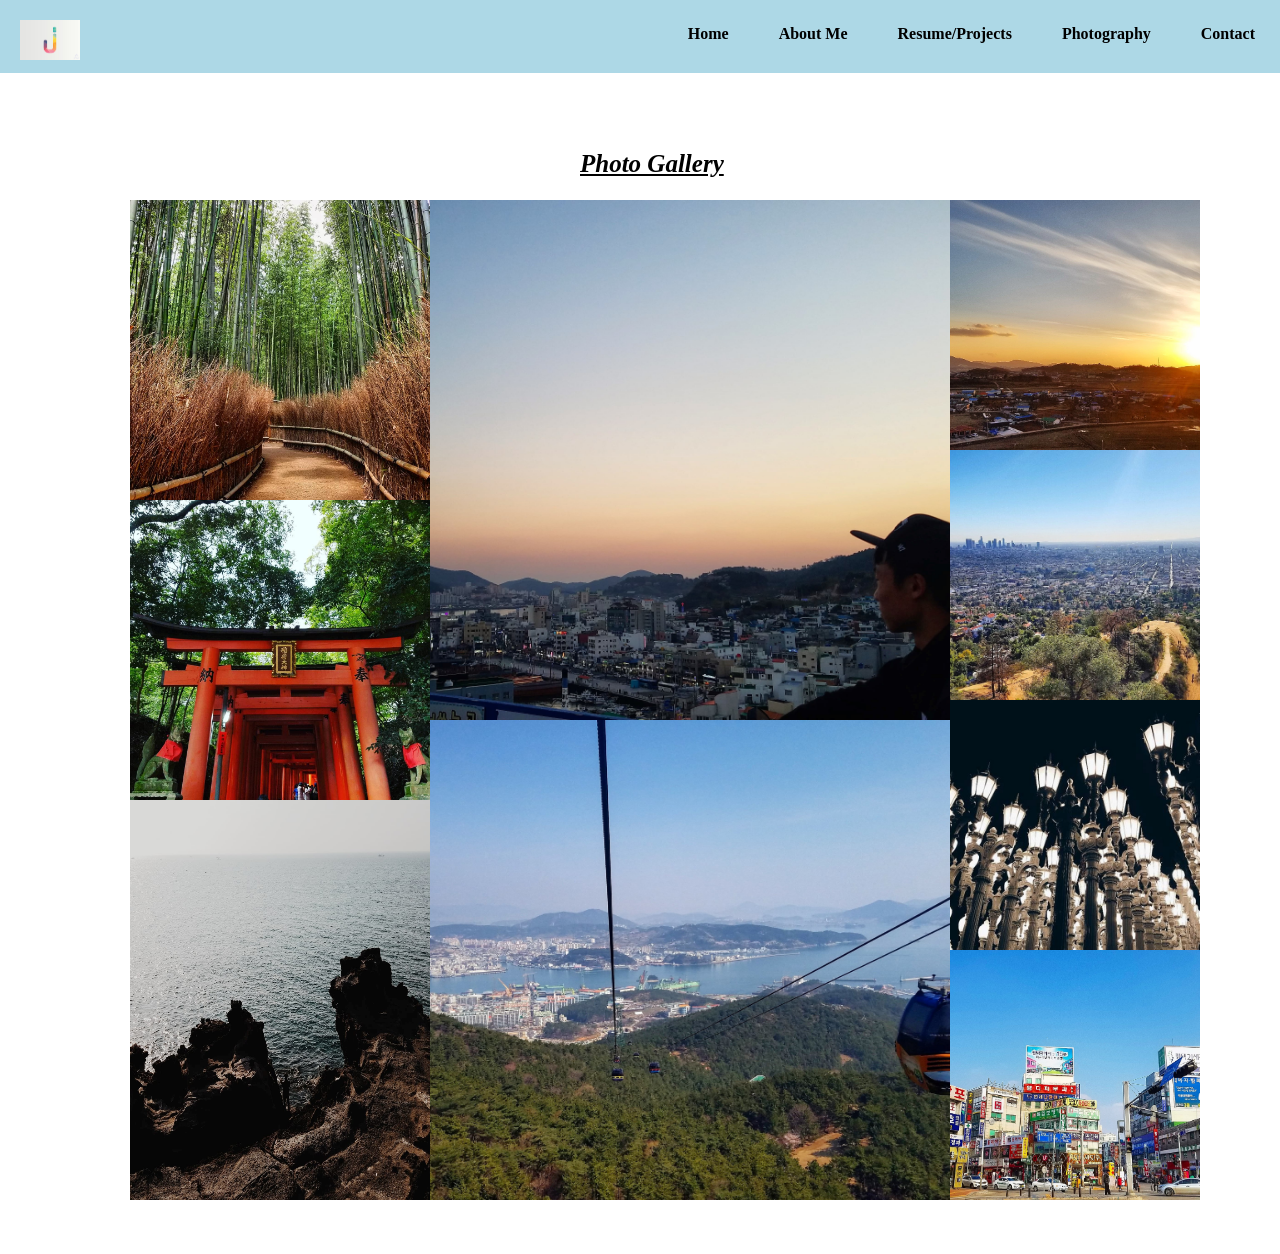
==== photo.html @ a3b78559 "New" ====
<!DOCTYPE html>
<html>
  <head>
    <link rel= "stylesheet" type = "text/css" href="assets/css/photo.css">
    <script src="https://ajax.googleapis.com/ajax/libs/jquery/3.3.1/jquery.min.js"></script>
    <script src="assets/javascript/photo.js"></script>
  </head>
  <body>

    <!-- Nav Bar -->
    <div id="nav-bar">
      <div id="words">
        <div class="words">
          <div class= "tab"><a href = "contact.html" style= "text-decoration:none; color:inherit;">Contact</div>
          <div class= "tab"><a href = "photo.html" style="text-decoration:none; color:inherit;">Photography</a></div>
          <div class= "tab"><a href = "project.html" style= "text-decoration:none; color:inherit;">Resume/Projects</div>
          <div class= "tab"><a href = "aboutme.html" style="text-decoration:none; color:inherit;">About Me</a></div>
          <div class= "tab"><a href= "web.html" style="text-decoration:none; color:inherit;">Home</a></div>
          <div class="jlogo"><a href = "web.html"><img src= "assets/images/jlogo.jpg" height= 40px></a></div>
        </div>
      </div>
    </div>
    <div id = "title">
      <div class = "page">Photo Gallery</div>
    </div>
    <div id = "photos">
      <div class = "bamboo"><img src = "assets/images/bamboo.jpg" height = 300px></div>
      <div class = "busan"><img src = "assets/images/busan.jpg"  height = 520px></div>
      <div class = "shrine"><img src = "assets/images/shrine.jpg"  height = 300px></div>
      <div class = "jeju"><img src = "assets/images/jeju.jpg" width = 300px height = 400px></div>
      <div class = "view"><img src = "assets/images/view.jpg" width = 520px height = 480px></div>
      <div class = "home"><img src = "assets/images/sunset.jpg" height = 250px></div>
      <div class = "la"><img src = "assets/images/la.jpg" height = 250px></div>
      <div class = "light"><img src = "assets/images/light.jpg" height = 250px></div>
      <div class = "downtown"><img src = "assets/images/wow.jpg" height = 250px></div>
    </div>
    </body>
  </html>
---- assets/css/photo.css ----
body {
  margin: 0;
 /* background-color: #DAD2E3;*/
  margin-right: 0px;
}

#nav-bar {

  width: 100%;
  height: 73px;
  background:lightblue;
  position: static;
}

.tab{
  display: inline-block;
  padding: 25px;
  border-radius: 20%;
  font-weight: bold;
  font-family: "Bodoni MT";
  float: right;
}

.jlogo {
  padding: 20px;
  float: left;
}

.page {
  font-family: "Bodoni MT";
  font-size: 25px;
  font-weight: bold;
  text-decoration: underline;
  font-style: italic;
}

#title {
  position: absolute;
  left: 580px;
  top: 150px;
}

.bamboo{
  position: absolute;
  padding: 50px;
  top: 150px;
  left:80px;
}

.busan{
  position: absolute;
  left: 430px;
  top: 200px;
}

.shrine{
  position: absolute;
  left: 130px;
  top: 500px;
}

.jeju{
  position: absolute;
  padding-bottom: 50px;
  left: 130px;
  top: 800px;
}

.view{
  position: absolute;
  left: 430px;
  top: 720px;
}

.home{
  position: absolute;
  left: 950px;
  top: 200px;
}

.la{
  position: absolute;
  left: 950px;
  top:450px;
}

.light{
  position: absolute;
  left: 950px;
  top: 700px;
}

.downtown{
  position: absolute;
  left: 950px;
  top:950px;
}


.bamboo:hover{
  opacity: .5;
}

.busan:hover{
  opacity: .5;
}

.shrine:hover{
opacity: .5;
}

.jeju:hover{
opacity: .5;
}

.view:hover{
opacity: .5;
}

.home:hover{
opacity: .5;
}

.la:hover{
opacity: .5;
}

.light:hover{
opacity: .5;
}

.downtown:hover{
opacity: .5;
}
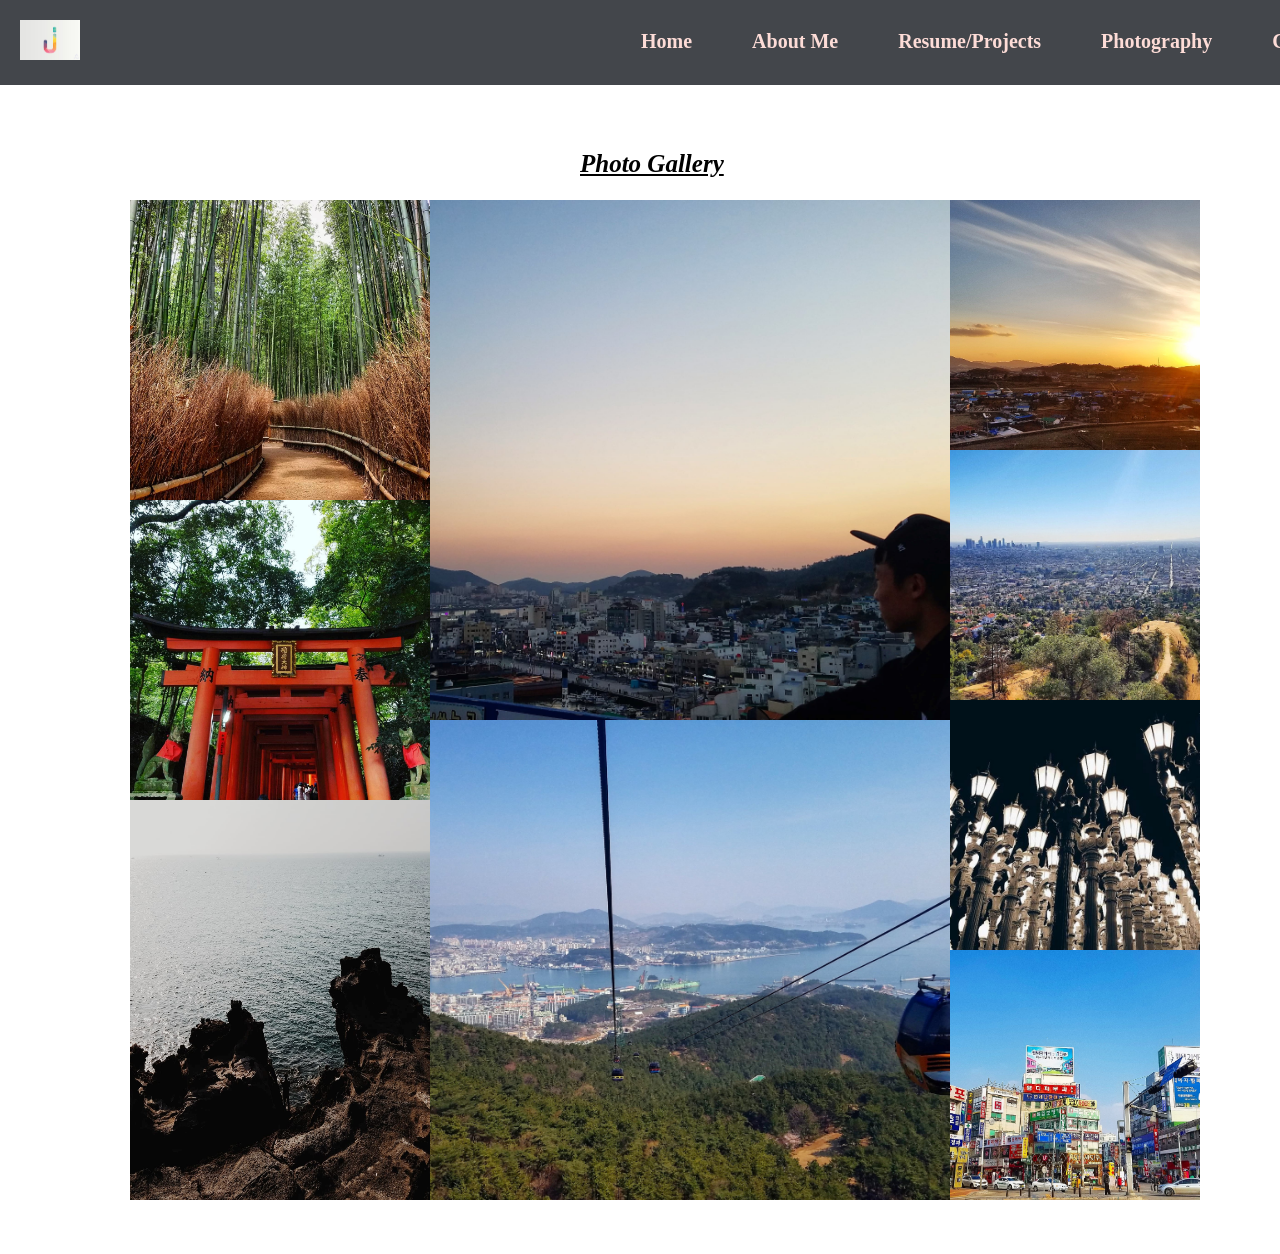
==== commit 6b40a4eb: "Update photo.html" ====
--- a/photo.html
+++ b/photo.html
@@ -4,6 +4,7 @@
     <link rel= "stylesheet" type = "text/css" href="assets/css/photo.css">
     <script src="https://ajax.googleapis.com/ajax/libs/jquery/3.3.1/jquery.min.js"></script>
     <script src="assets/javascript/photo.js"></script>
+    <meta name="viewport" content="initial-scale=1.0, width=device-width">
   </head>
   <body>
 
--- a/assets/css/photo.css
+++ b/assets/css/photo.css
@@ -5,25 +5,45 @@
 }
 
 #nav-bar {
-
-  width: 100%;
-  height: 73px;
-  background:lightblue;
-  position: static;
+  width: 1370px;
+  height: 85px;
+  top: 0px;
+  background:#43464b;
+  position: fixed;
+  z-index: 2;
+  animation-name: fadeIn;
+  animation-duration: 1.3s;
+  animation-timing-function: ease-in;
 }
 
 .tab{
   display: inline-block;
-  padding: 25px;
+  padding: 30px;
   border-radius: 20%;
   font-weight: bold;
   font-family: "Bodoni MT";
+  font-size: 20px;
   float: right;
+  color: #FDDCD7;
 }
+
+.tab:hover {
+  cursor: pointer;
+  animation-name: superbounce;
+  animation-duration: .5s;
+  animation-iteration-count: infinite;
+}
+
 
 .jlogo {
   padding: 20px;
   float: left;
+}
+
+.jlogo:hover{
+  animation-name: fadeIn;
+  animation-duration: 1.5s;
+  cursor: pointer;
 }
 
 .page {
@@ -132,3 +152,41 @@
 .downtown:hover{
 opacity: .5;
 }
+
+@keyframes fadeIn {
+  from { opacity: 0; }
+  to { opacity: 1; }
+}
+
+@keyframes superbounce {
+  0%   { transform: translateY(0px); }
+    10%   { transform: translateY(2px); }
+    20%  { transform: translateY(4px); }
+    30%  { transform: translateY(6px); }
+    40%  { transform: translateY(8px); }
+    50%  { transform: translateY(10px); }
+    60% { transform: translateY(8px); }
+    70%   { transform: translateY(6px); }
+    80%  { transform: translateY(4px); }
+    90%  { transform: translateY(2px); }
+    100% { transform: translateY(0px); }
+}
+
+@media only screen and (max-width: 768px){
+  #nav-bar {
+    width: 400px;
+    height: 55px;
+  }
+  .jlogo img{
+    position: absolute;
+    top: 12px;
+    left: 6px;
+    height:28px;
+  }
+  .tab {
+    font-size: 6px;
+    padding: 1px;
+    padding-right: 40px;
+    padding-top: 25px;
+  }
+}
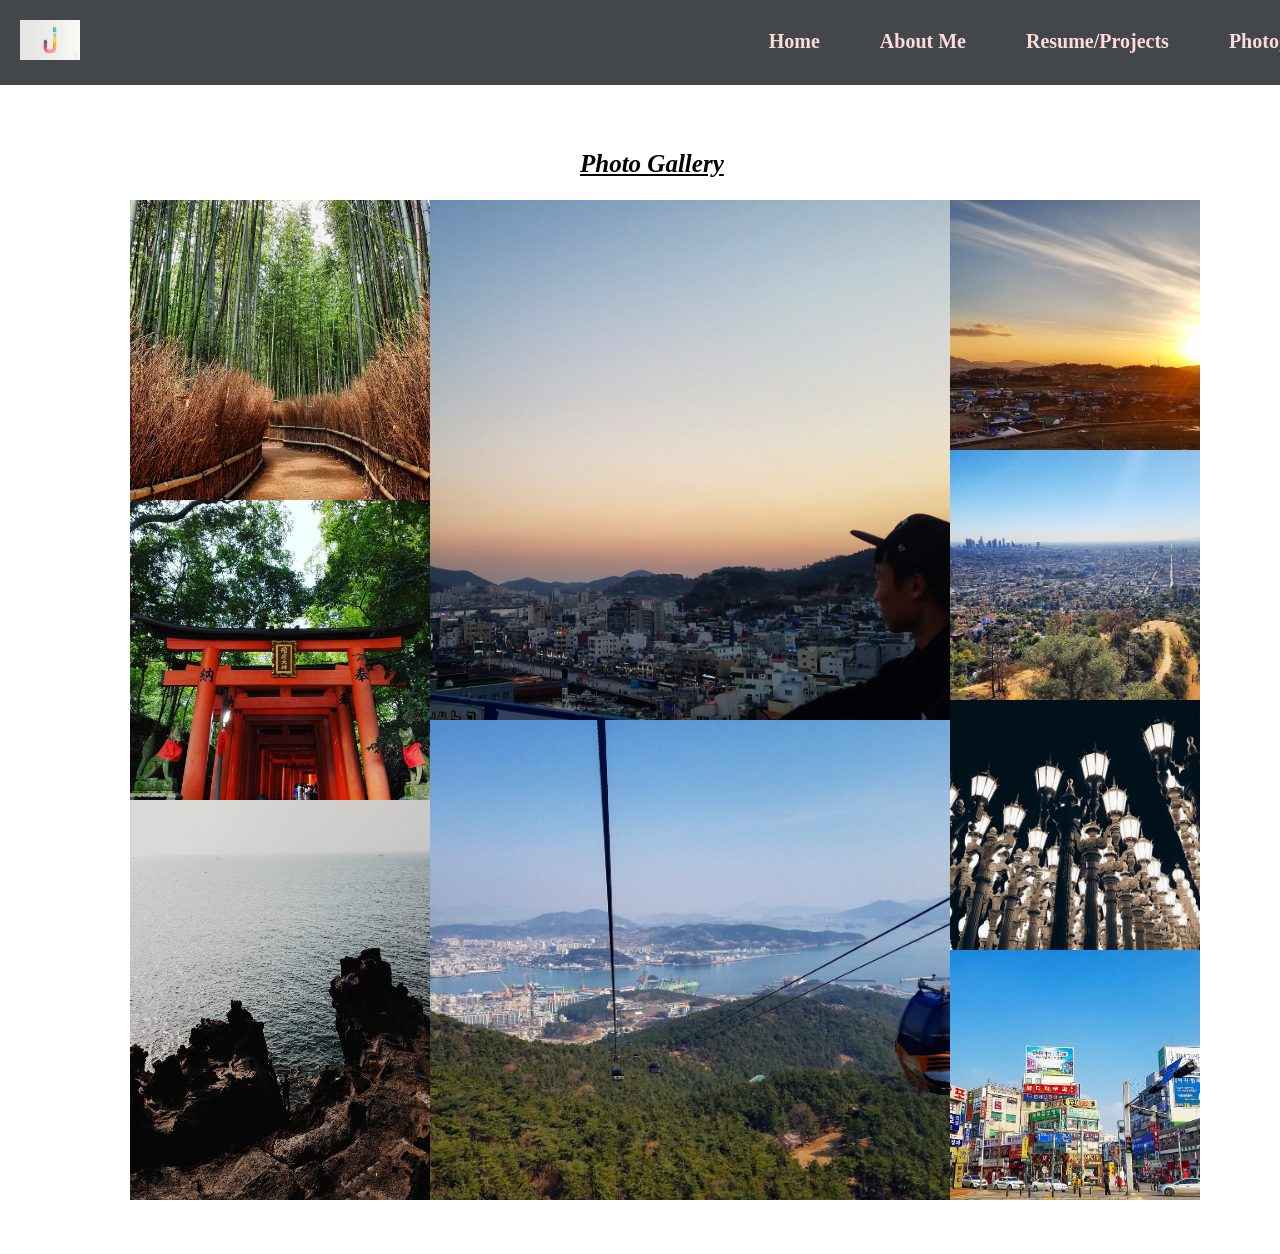
==== commit d91c28ce: "Update photo.html" ====
--- a/photo.html
+++ b/photo.html
@@ -11,8 +11,7 @@
     <!-- Nav Bar -->
     <div id="nav-bar">
       <div id="words">
-        <div class="words">
-          <div class= "tab"><a href = "contact.html" style= "text-decoration:none; color:inherit;">Contact</div>
+        <div class="words">        
           <div class= "tab"><a href = "photo.html" style="text-decoration:none; color:inherit;">Photography</a></div>
           <div class= "tab"><a href = "project.html" style= "text-decoration:none; color:inherit;">Resume/Projects</div>
           <div class= "tab"><a href = "aboutme.html" style="text-decoration:none; color:inherit;">About Me</a></div>
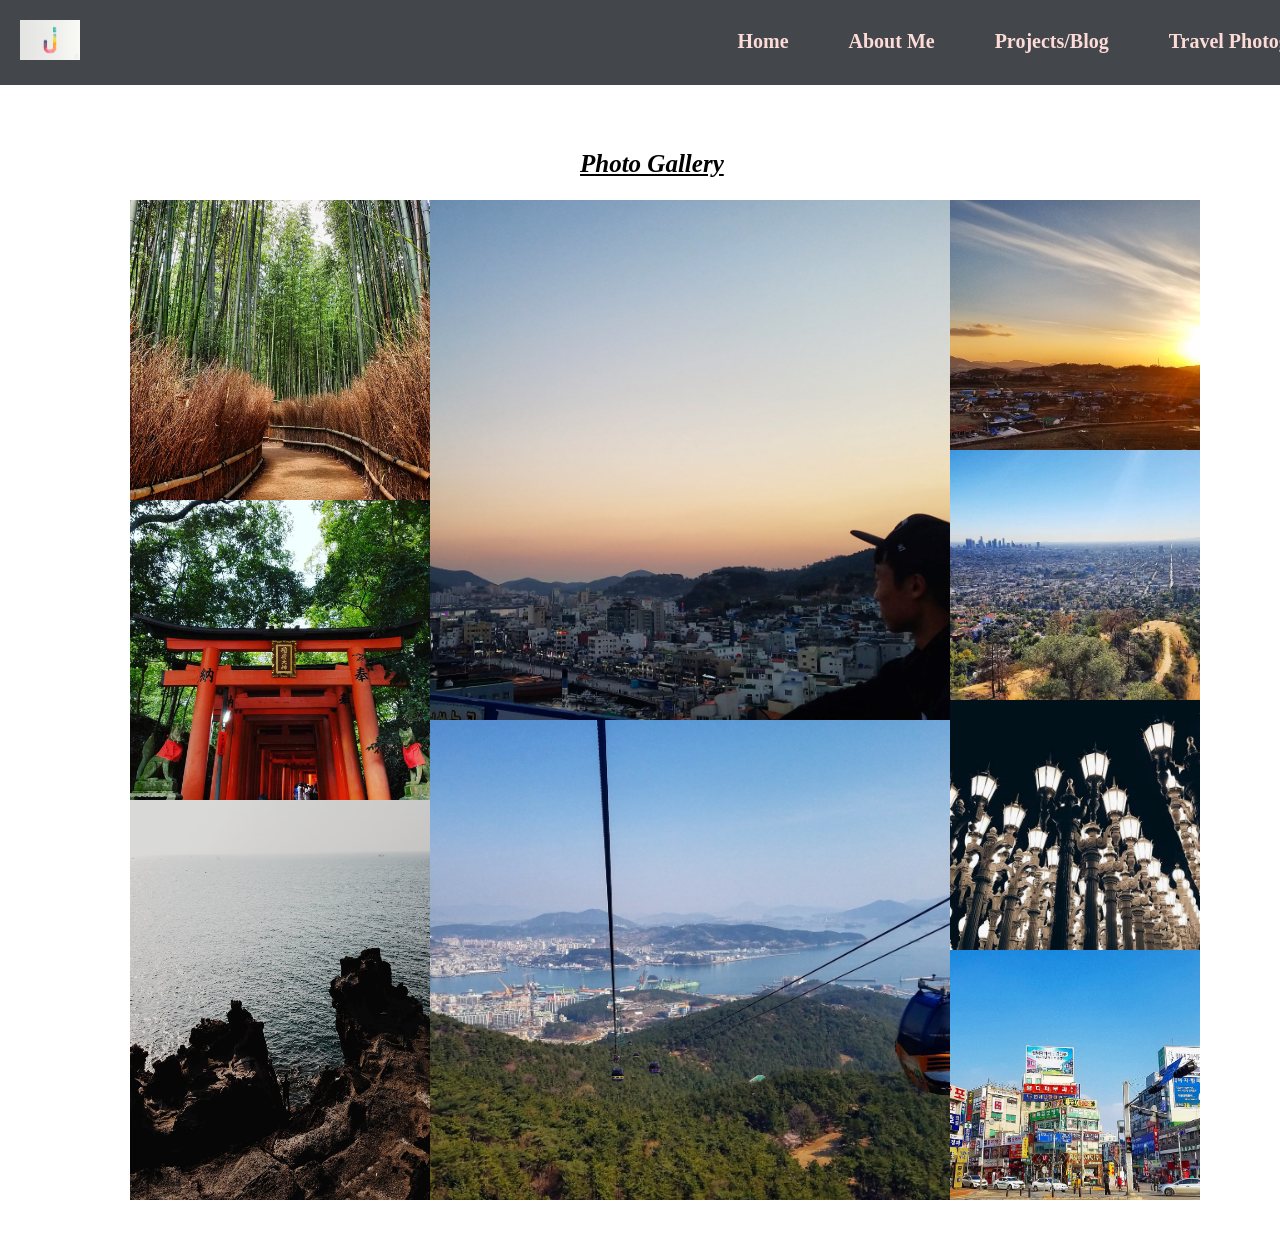
==== commit ef1eaed4: "Update photo.html" ====
--- a/photo.html
+++ b/photo.html
@@ -12,8 +12,8 @@
     <div id="nav-bar">
       <div id="words">
         <div class="words">        
-          <div class= "tab"><a href = "photo.html" style="text-decoration:none; color:inherit;">Photography</a></div>
-          <div class= "tab"><a href = "project.html" style= "text-decoration:none; color:inherit;">Resume/Projects</div>
+          <div class= "tab"><a href = "photo.html" style="text-decoration:none; color:inherit;">Travel Photography</a></div>
+          <div class= "tab"><a href = "project.html" style= "text-decoration:none; color:inherit;">Projects/Blog</div>
           <div class= "tab"><a href = "aboutme.html" style="text-decoration:none; color:inherit;">About Me</a></div>
           <div class= "tab"><a href= "web.html" style="text-decoration:none; color:inherit;">Home</a></div>
           <div class="jlogo"><a href = "web.html"><img src= "assets/images/jlogo.jpg" height= 40px></a></div>
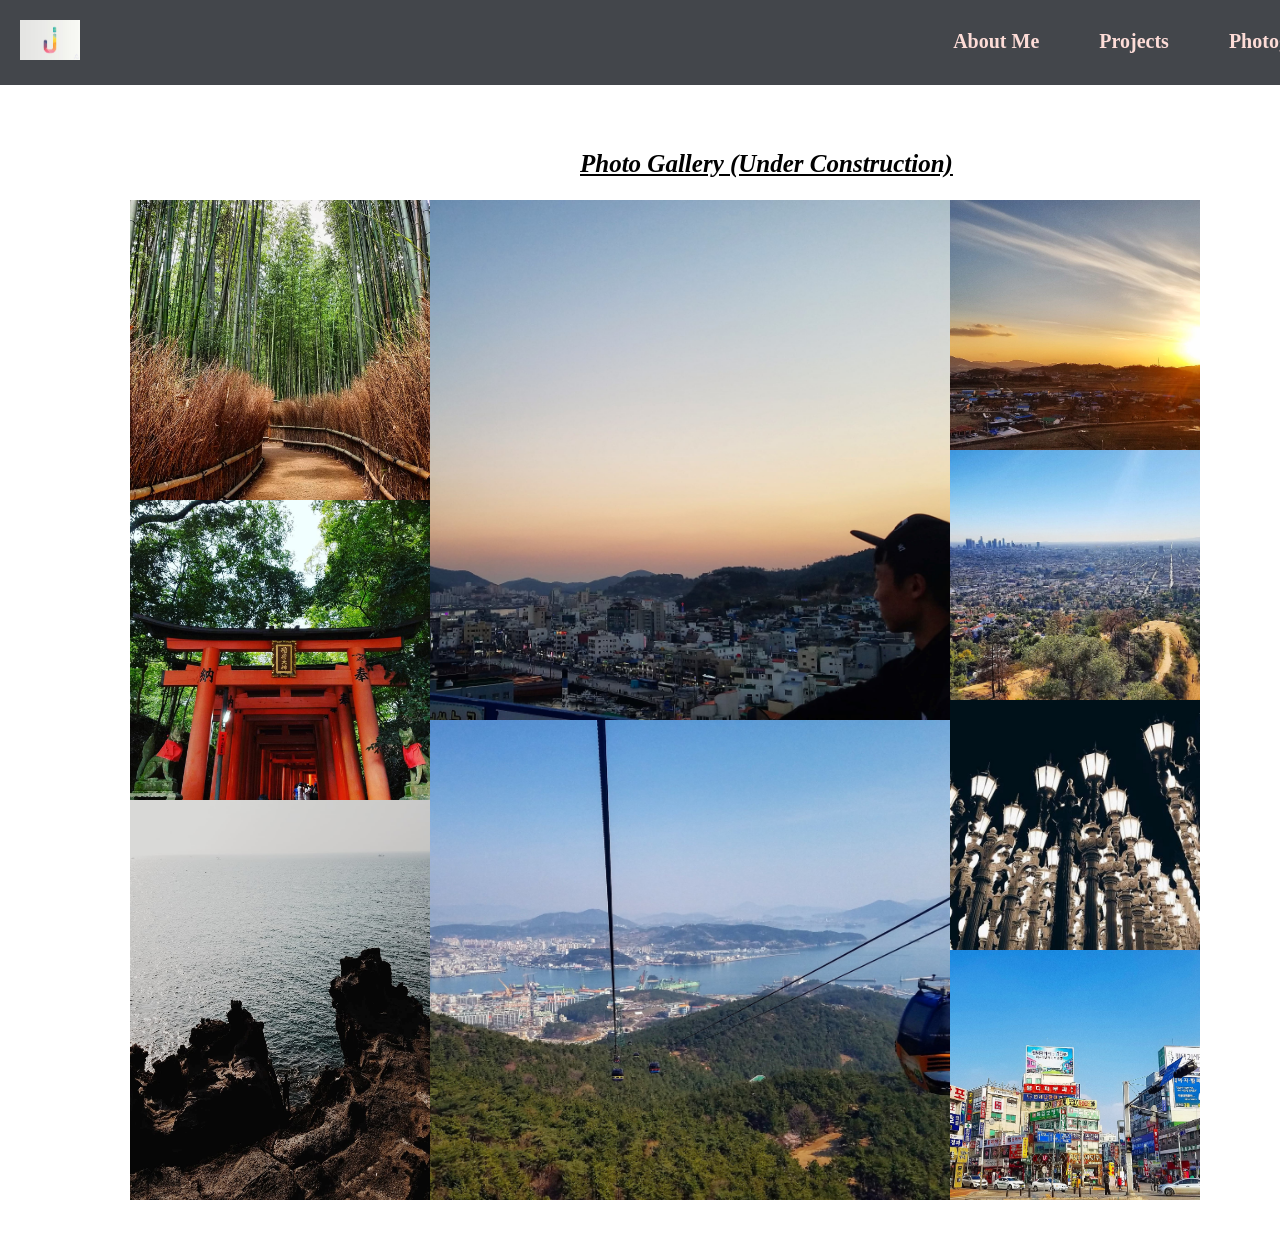
==== commit 63853c5c: "Update photo.html" ====
--- a/photo.html
+++ b/photo.html
@@ -11,17 +11,16 @@
     <!-- Nav Bar -->
     <div id="nav-bar">
       <div id="words">
-        <div class="words">        
-          <div class= "tab"><a href = "photo.html" style="text-decoration:none; color:inherit;">Travel Photography</a></div>
-          <div class= "tab"><a href = "project.html" style= "text-decoration:none; color:inherit;">Projects/Blog</div>
+        <div class="words">
+          <div class= "tab"><a href = "photo.html" style="text-decoration:none; color:inherit;">Photography</a></div>
+          <div class= "tab"><a href = "project.html" style= "text-decoration:none; color:inherit;">Projects</div>
           <div class= "tab"><a href = "aboutme.html" style="text-decoration:none; color:inherit;">About Me</a></div>
-          <div class= "tab"><a href= "web.html" style="text-decoration:none; color:inherit;">Home</a></div>
           <div class="jlogo"><a href = "web.html"><img src= "assets/images/jlogo.jpg" height= 40px></a></div>
         </div>
       </div>
     </div>
     <div id = "title">
-      <div class = "page">Photo Gallery</div>
+      <div class = "page">Photo Gallery (Under Construction)</div>
     </div>
     <div id = "photos">
       <div class = "bamboo"><img src = "assets/images/bamboo.jpg" height = 300px></div>
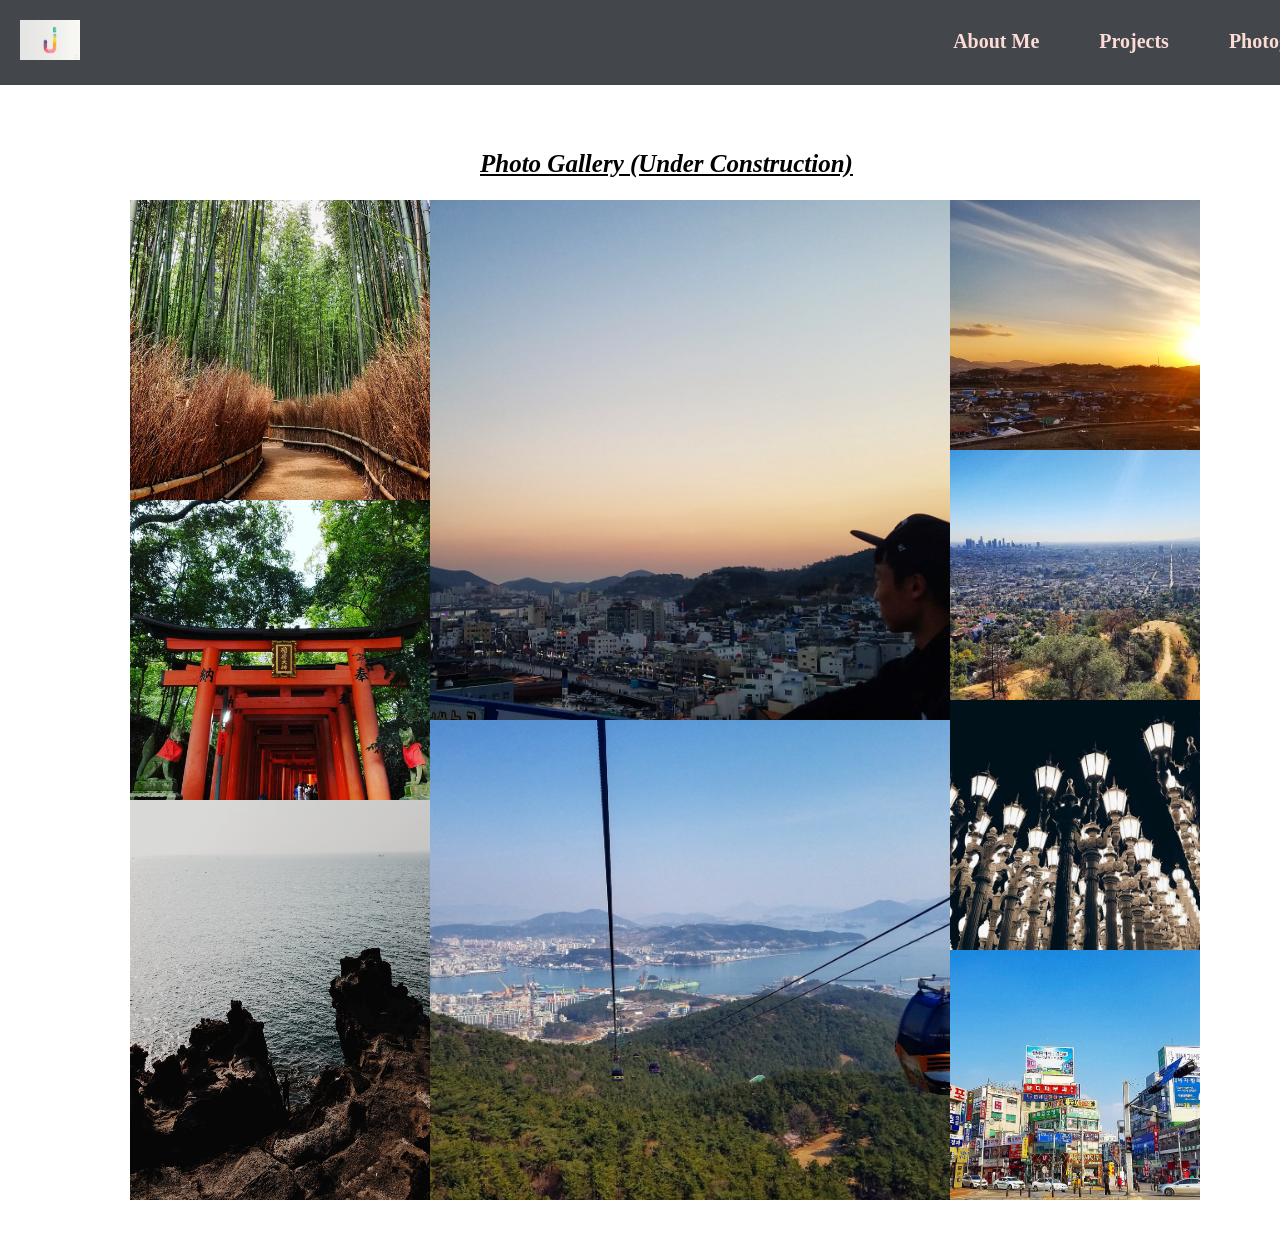
==== commit 30adf4df: "upload dropdown" ====
--- a/photo.html
+++ b/photo.html
@@ -33,5 +33,15 @@
       <div class = "light"><img src = "assets/images/light.jpg" height = 250px></div>
       <div class = "downtown"><img src = "assets/images/wow.jpg" height = 250px></div>
     </div>
+     
+<div class="dropdown">
+  <button class="dropbtn">Menu</button>
+  <div class="dropdown-content">
+    <a href="aboutme.html">About Me</a>
+    <a href="project.html">Projects</a>
+    <a href="photo.html">Photography</a>
+  </div>
+</div>
+      
     </body>
   </html>
--- a/assets/css/photo.css
+++ b/assets/css/photo.css
@@ -56,7 +56,7 @@
 
 #title {
   position: absolute;
-  left: 580px;
+  left: 480px;
   top: 150px;
 }
 
@@ -189,4 +189,14 @@
     padding-right: 40px;
     padding-top: 25px;
   }
-}
+  #wow {
+    position: absolute;
+    font-size: 10px;
+    left: 30px;
+    top: 170px;
+  }
+  #email {
+    position: absolute;
+    left: 30px;
+    top: 240px;
+}
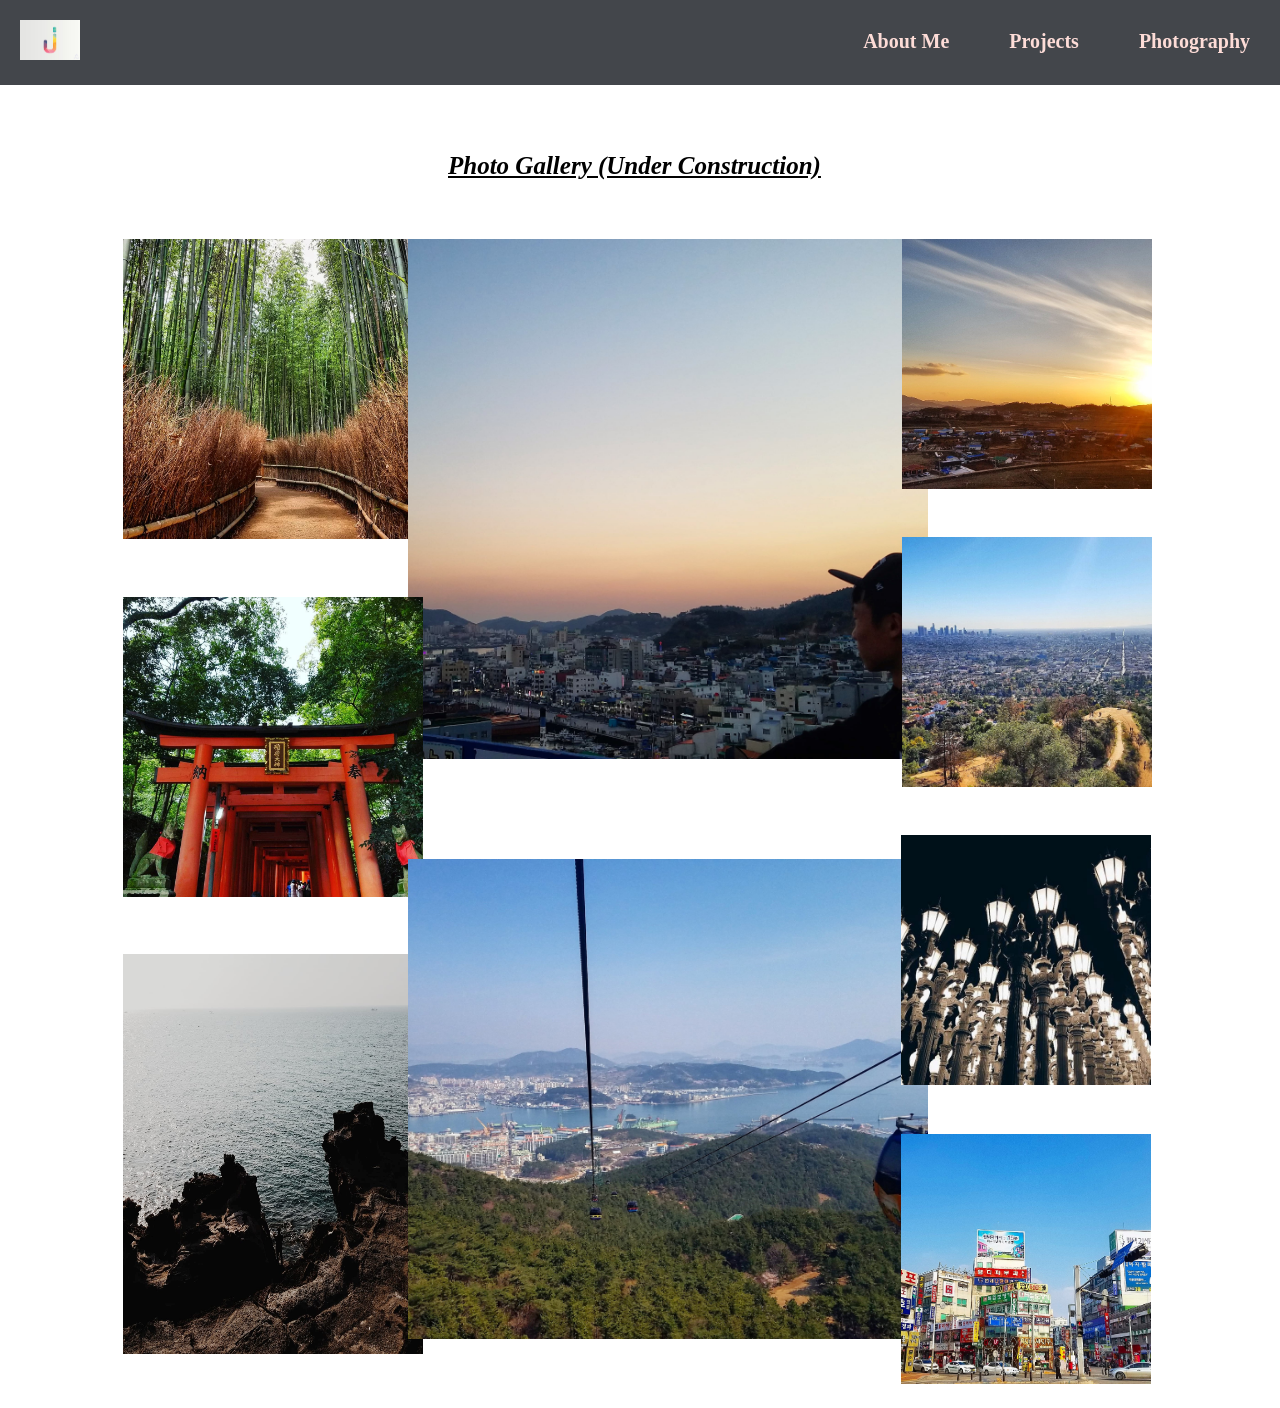
==== commit 5f51874c: "responsive design changes done with photography for now" ====
--- a/photo.html
+++ b/photo.html
@@ -23,25 +23,26 @@
       <div class = "page">Photo Gallery (Under Construction)</div>
     </div>
     <div id = "photos">
-      <div class = "bamboo"><img src = "assets/images/bamboo.jpg" height = 300px></div>
-      <div class = "busan"><img src = "assets/images/busan.jpg"  height = 520px></div>
-      <div class = "shrine"><img src = "assets/images/shrine.jpg"  height = 300px></div>
+      <div class = "bamboo"><img src = "assets/images/bamboo.jpg"  height = 300px></div>
+      <div class = "busan"><img src = "assets/images/busan.jpg"   height = 520px></div>
+      <div class = "shrine"><img src = "assets/images/shrine.jpg"   height = 300px></div>
       <div class = "jeju"><img src = "assets/images/jeju.jpg" width = 300px height = 400px></div>
       <div class = "view"><img src = "assets/images/view.jpg" width = 520px height = 480px></div>
-      <div class = "home"><img src = "assets/images/sunset.jpg" height = 250px></div>
-      <div class = "la"><img src = "assets/images/la.jpg" height = 250px></div>
-      <div class = "light"><img src = "assets/images/light.jpg" height = 250px></div>
-      <div class = "downtown"><img src = "assets/images/wow.jpg" height = 250px></div>
+      <div class = "home"><img src = "assets/images/sunset.jpg"  height = 250px></div>
+      <div class = "la"><img src = "assets/images/la.jpg"  height = 250px></div>
+      <div class = "light"><img src = "assets/images/light.jpg"  height = 250px></div>
+      <div class = "downtown"><img src = "assets/images/wow.jpg"  height = 250px></div>
     </div>
-     
+
 <div class="dropdown">
-  <button class="dropbtn">Menu</button>
+  <button class="dropbtn">Explore</button>
   <div class="dropdown-content">
+    <a href="web.html">Home</a>
     <a href="aboutme.html">About Me</a>
     <a href="project.html">Projects</a>
     <a href="photo.html">Photography</a>
   </div>
 </div>
-      
+
     </body>
   </html>
--- a/assets/css/photo.css
+++ b/assets/css/photo.css
@@ -2,12 +2,13 @@
   margin: 0;
  /* background-color: #DAD2E3;*/
   margin-right: 0px;
+  height: 100%;
+  width: 100%;
 }
 
 #nav-bar {
-  width: 1370px;
+  width: 100%;
   height: 85px;
-  top: 0px;
   background:#43464b;
   position: fixed;
   z-index: 2;
@@ -56,64 +57,63 @@
 
 #title {
   position: absolute;
-  left: 480px;
-  top: 150px;
+  left: 35%;
+  bottom: 80%;
 }
 
 .bamboo{
   position: absolute;
-  padding: 50px;
-  top: 150px;
-  left:80px;
+  top: 26.5%;
+  left:9.6%;
 }
 
 .busan{
   position: absolute;
-  left: 430px;
-  top: 200px;
+  left: 31.85%;
+  top: 26.5%;
 }
 
 .shrine{
   position: absolute;
-  left: 130px;
-  top: 500px;
+  left: 9.6%;
+  top: 66.3%;
 }
 
 .jeju{
   position: absolute;
   padding-bottom: 50px;
-  left: 130px;
-  top: 800px;
+  left: 9.6%;
+  top: 106%;
 }
 
 .view{
   position: absolute;
-  left: 430px;
-  top: 720px;
+  left: 31.856%;
+  top: 95.45%;
 }
 
 .home{
   position: absolute;
-  left: 950px;
-  top: 200px;
+  left: 70.43%;
+  top: 26.55%;
 }
 
 .la{
   position: absolute;
-  left: 950px;
-  top:450px;
+  left: 70.43%;
+  top:59.7%;
 }
 
 .light{
   position: absolute;
-  left: 950px;
-  top: 700px;
+  left: 70.415%;
+  top: 92.82%;
 }
 
 .downtown{
   position: absolute;
-  left: 950px;
-  top:950px;
+  left: 70.4%;
+  top:126%;
 }
 
 
@@ -152,6 +152,47 @@
 .downtown:hover{
 opacity: .5;
 }
+
+// dropdown menu for mobile only
+
+.dropbtn {
+  background-color:#43464b;
+  color: #FDDCD7;
+  padding: 16px;
+  font-size: 16px;
+  border: none;
+}
+
+.dropdown {
+  position: absolute;
+  left: 300px;
+  top: 16px;
+  display: none;
+}
+
+.dropdown-content {
+  display: none;
+  position: absolute;
+  background-color: #6699cc;
+  min-width: 80px;
+  box-shadow: 0px 8px 16px 0px rgba(0,0,0,0.2);
+  z-index: 1;
+  right: 0;
+}
+
+.dropdown-content a {
+  color: black;
+  text-decoration: none;
+  display: block;
+}
+
+.dropdown-content a:hover {background-color: #ddd;}
+
+.dropdown:hover .dropdown-content {display: block;}
+
+.dropdown:hover .dropbtn {background-color: #6699cc;}
+
+// end mobile only stuff
 
 @keyframes fadeIn {
   from { opacity: 0; }
@@ -173,30 +214,102 @@
 }
 
 @media only screen and (max-width: 768px){
+  body {
+    position: fixed;
+  }
   #nav-bar {
-    width: 400px;
+    width: 100%;
     height: 55px;
   }
   .jlogo img{
     position: absolute;
-    top: 12px;
-    left: 6px;
-    height:28px;
+    top: 23%;
+    left: 2.5%;
+    height:55%;
+  }
+  .dropdown {
+    position: absolute;
+    left: 80%;
+    top: 2%;
+    z-index: 2;
+    display: block;
   }
   .tab {
     font-size: 6px;
     padding: 1px;
     padding-right: 40px;
     padding-top: 25px;
-  }
-  #wow {
-    position: absolute;
-    font-size: 10px;
-    left: 30px;
-    top: 170px;
-  }
-  #email {
-    position: absolute;
-    left: 30px;
-    top: 240px;
-}
+    visibility: hidden;
+  }
+  #title {
+    position: fixed;
+    z-index: 4;
+    left: 17%;
+    top: 10%;
+  }
+  .page {
+    font-size: 15px;
+  }
+  .bamboo img{
+    position: fixed;
+    top: 16%;
+    left: 2%;
+    height: 110px;
+  }
+  .busan img{
+    position: fixed;
+    left: 34%;
+    top: 16%;
+    height: 110px;
+  }
+
+  .shrine img{
+    position: fixed;
+    left: 2%;
+    top: 34%;
+    height: 110px;
+  }
+
+  .jeju img{
+    position: fixed;
+    left: 34%;
+    top: 34%;
+    height: 110px;
+    width: 110px;
+  }
+
+  .view img{
+    position: fixed;
+    left: 66%;
+    top: 34%;
+    height: 110px;
+    width: 110px
+  }
+
+  .home img{
+    position: fixed;
+    left: 66%;
+    top: 16%;
+    height: 110px;
+  }
+
+  .la img{
+    position: fixed;
+    left: 2%;
+    top:52%;
+    height: 110px;
+  }
+
+  .light img{
+    position: fixed;
+    left: 34%;
+    top: 52% ;
+    height: 110px;
+  }
+  .downtown img{
+    position: fixed;
+    left: 66%;
+    top:52%;
+    height: 110px;
+  }
+}
